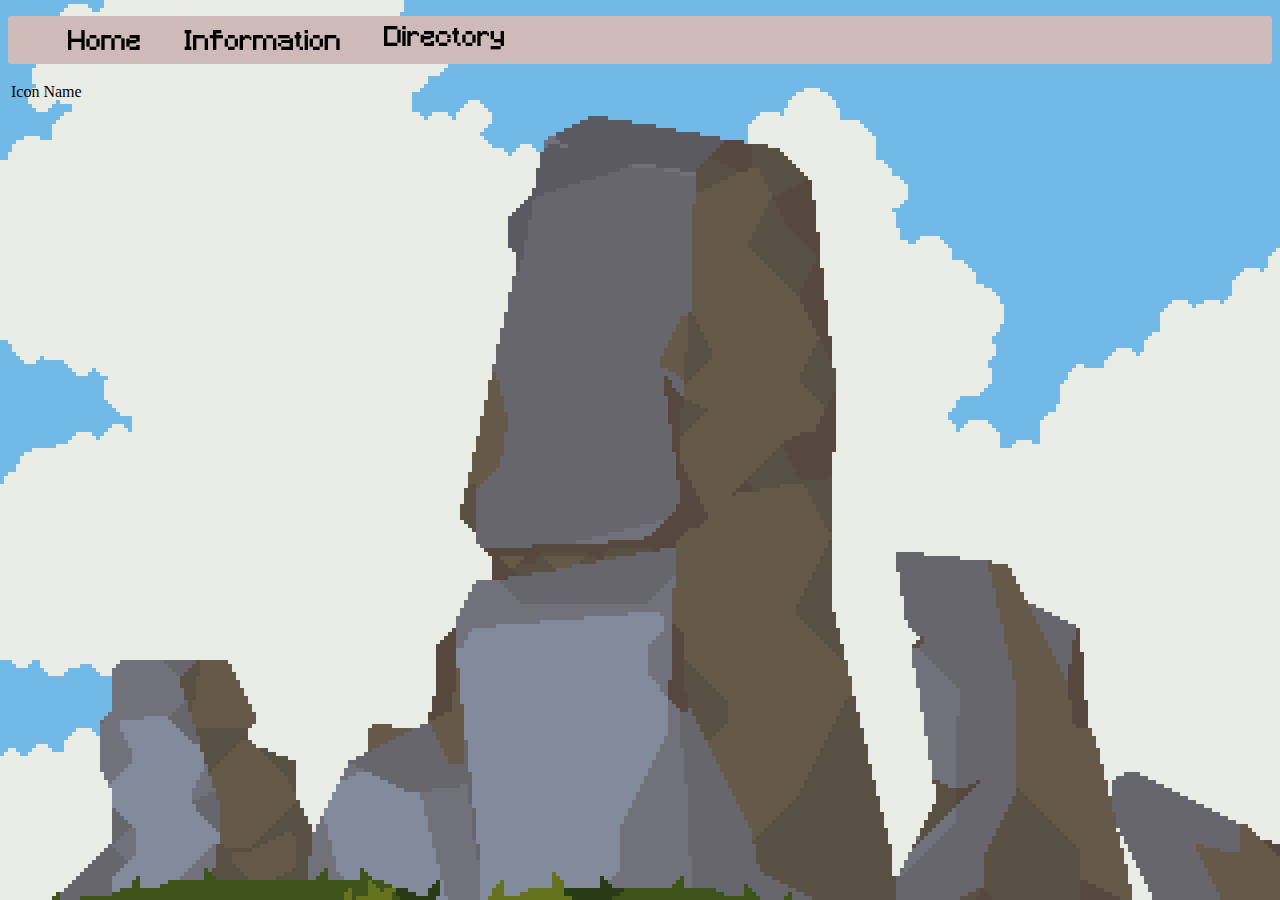
==== Main/Effects/amplify.html @ 5a10e721 "Added Effects" ====
<!DOCTYPE html>
<html lang="en">
<head>
    <meta charset="UTF-8">
    <meta name="viewport" content="width=device-width, initial-scale=1.0">
    <title>Effects/Amplifiers</title>
    <link rel="stylesheet" href="/Main/Styles/equipmentStyles.css">
    <script src="https://code.jquery.com/jquery-1.10.2.js"></script>
</head>
<style>
    body {
        background-image:url("/Images/MyImages/nature_7/origbig.png");
    }
</style>
<body>
    <header>
        <div id="navigation">
            
        </div> 
        <script>
            $(function(){
                $("#navigation").load("/Main/Pages/Sections/nav.html")  ;
            });
        </script> 
    </header>
    <section id="center">
        <div>
            <table id="effects">
                <td>Icon</td>
                <td>Name</td>
            </table>
        </div>
    </section>

</body>
</html>
---- Main/Styles/equipmentStyles.css ----
body {
    overflow:scroll;
    position:relative;
    background-repeat: repeat;
}

.weapon-description{
    font-size:15px;
}

.equipment-nav nav ul li{
    display:inline-block;
    list-style: none;
}
.equipment-nav nav ul{
    padding-right:20px;
    text-align:center;
}
.equipment-nav {
    width: 450px;
}

#center {
    margin-left:auto;
    margin-right:auto;
    
    position:relative;   
    text-align: center;
    
}
#weapons {
    margin-left:20px;
    margin-right:20px;
    background-color:whitesmoke;
    border-collapse:collapse;
    opacity: 0.94;
}
#weapons td{
    border: 1px solid gainsboro;
    padding: 5px;
}
#weapons tr td div{
    height: 100px;
}
#weapons tr td div img{
    height: 90%;
}
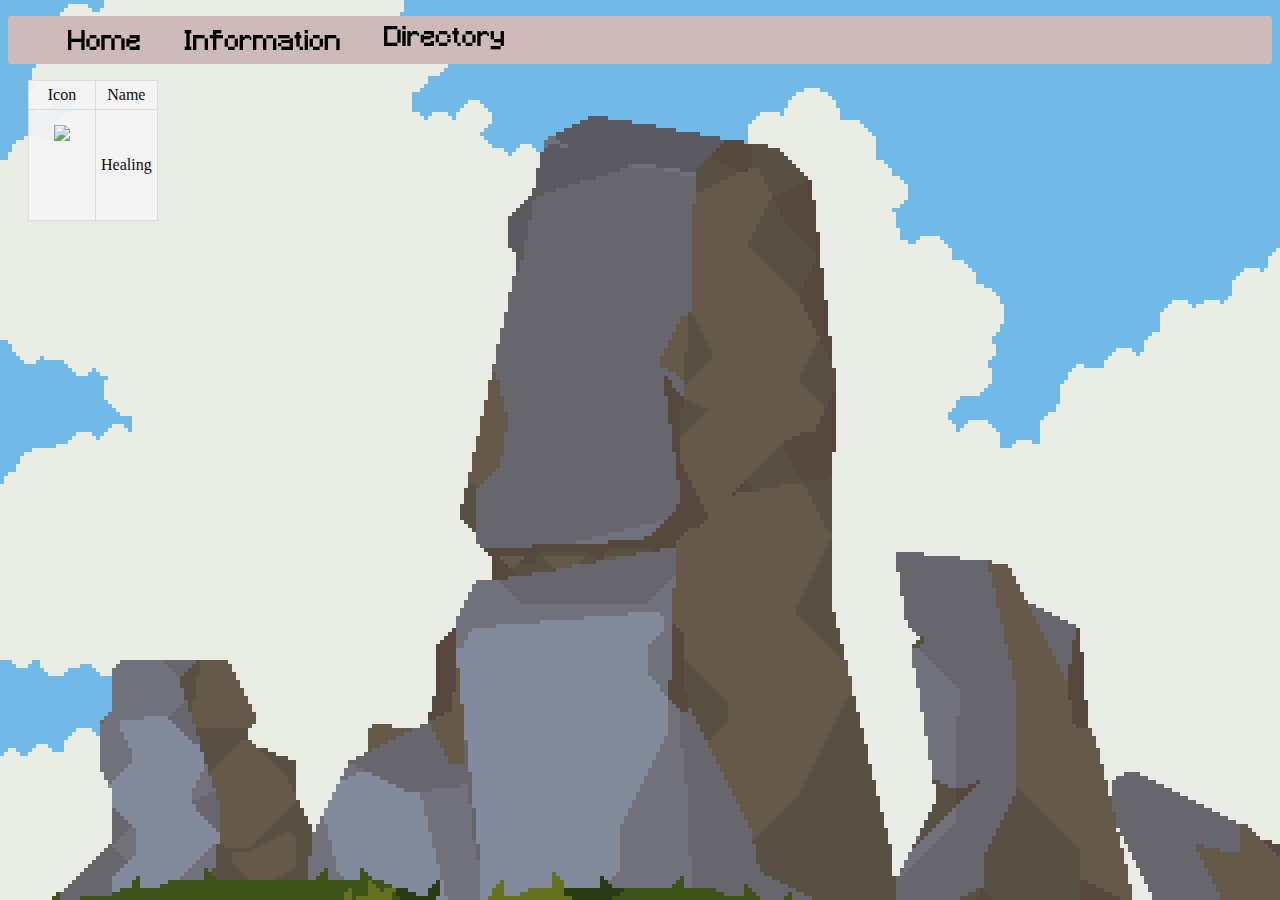
==== commit 28d488bd: "Added and updated "amplify" and "banes" Pages" ====
--- a/Main/Effects/amplify.html
+++ b/Main/Effects/amplify.html
@@ -26,8 +26,21 @@
     <section id="center">
         <div>
             <table id="effects">
-                <td>Icon</td>
-                <td>Name</td>
+                <tr>
+                    <td>Icon</td>
+                    <td>Name</td>
+                </tr>
+                <tr>
+                    <td class="images" id="effect-icon-image">
+                        <div>
+                            <img src="/Images/EffectSprites/#1 - Transparent Icons_54.png">
+                        </div> 
+                    </td>
+                    <td>
+                        Healing
+                    </td>
+                </tr>
+
             </table>
         </div>
     </section>
--- a/Main/Styles/equipmentStyles.css
+++ b/Main/Styles/equipmentStyles.css
@@ -9,17 +9,13 @@
     font-size:15px;
 }
 
-.equipment-nav nav ul li{
-    display:inline-block;
-    list-style: none;
+.weapon-class-description {
+    margin:auto;
+    font-size: 20px;
+    width:97%;
+    background-color: white;
 }
-.equipment-nav nav ul{
-    padding-right:20px;
-    text-align:center;
-}
-.equipment-nav {
-    width: 450px;
-}
+
 
 #center {
     margin-left:auto;
@@ -46,5 +42,22 @@
 #weapons tr td div img{
     height: 90%;
 }
+#effects {
+    margin-left:20px;
+    margin-right:20px;
+    background-color:whitesmoke;
+    border-collapse:collapse;
+    opacity: 0.94;
+}
+#effects td{
+    border: 1px solid gainsboro;
+    padding: 5px;
+}
+#effects tr td div{
+    height: 100px;
+}
+#effects tr td div img{
+    height: 90%;
+}
 
 
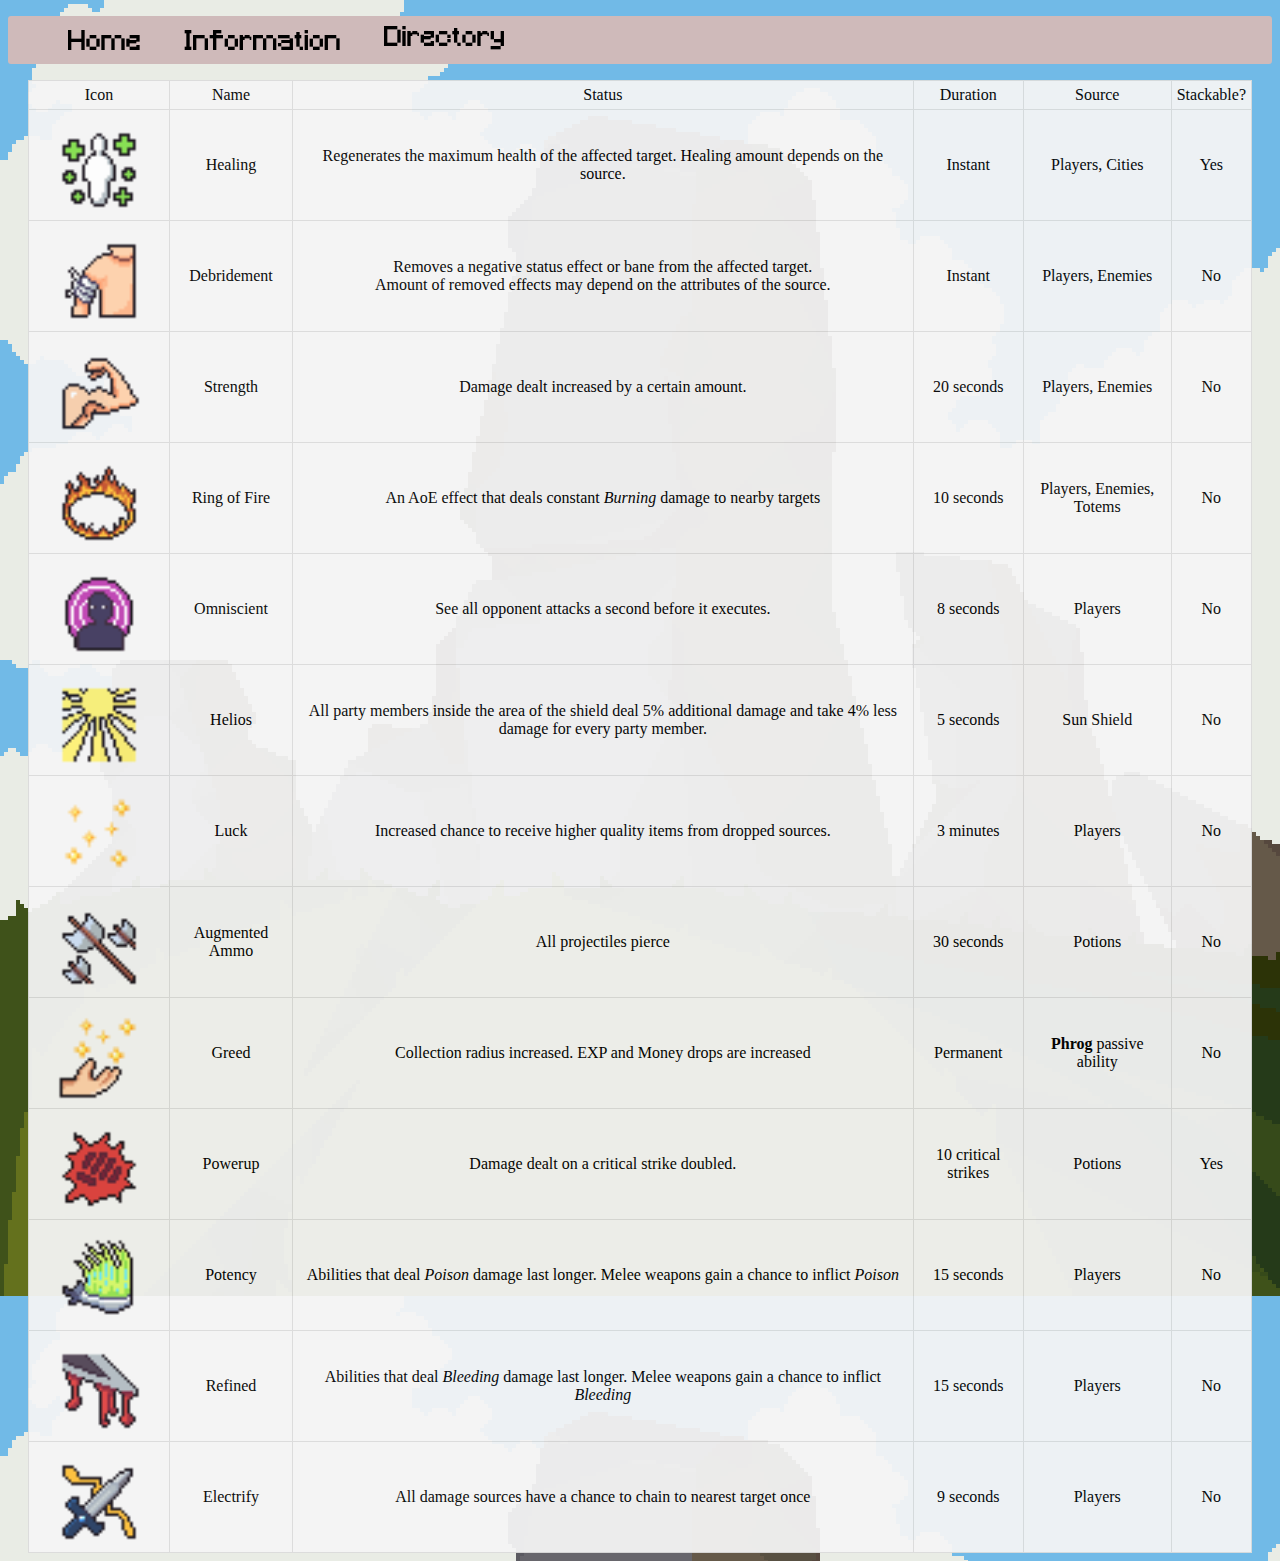
==== commit f3caa344: "added attributes page" ====
--- a/Main/Effects/amplify.html
+++ b/Main/Effects/amplify.html
@@ -29,18 +29,306 @@
                 <tr>
                     <td>Icon</td>
                     <td>Name</td>
-                </tr>
-                <tr>
-                    <td class="images" id="effect-icon-image">
-                        <div>
-                            <img src="/Images/EffectSprites/#1 - Transparent Icons_54.png">
+                    <td>Status</td>
+                    <td>Duration</td>
+                    <td>Source</td>
+                    <td>Stackable?</td>
+                </tr>
+                <tr>
+                    <td class="images" id="effect-icon-image">
+                        <div>
+                            <img src="/Images/EffectSprites/Healing.png">
                         </div> 
                     </td>
                     <td>
                         Healing
                     </td>
-                </tr>
-
+                    <td>
+                        <p class="effect-description">
+                            Regenerates the maximum health of the affected target. Healing amount depends on the source. 
+                        </p>
+                    </td>
+                    <td>
+                        Instant
+                    </td>
+                    <td>
+                        Players, Cities
+                    </td>
+                    <td>
+                        Yes
+                    </td>
+                </tr>
+                <tr>
+                    <td class="images" id="effect-icon-image">
+                        <div>
+                            <img src="/Images/EffectSprites/Debridement.png">
+                        </div>
+                    </td>
+                    <td>
+                        Debridement
+                    </td>
+                    <td>
+                        <p class="effect-description">
+                            Removes a negative status effect or bane from the affected target. <br>Amount of removed effects may depend on the
+                            attributes of the source.
+                        </p>
+                    </td>
+                    <td>
+                        Instant
+                    </td>
+                    <td>Players, Enemies</td>
+                    <td>
+                        No
+                    </td>
+                </tr>
+                <tr>
+                    <td class="images" id="effect-icon-image">
+                        <div>
+                            <img src="/Images/EffectSprites/Strength.png">
+                        </div>
+                    </td>
+                    <td>
+                        Strength
+                    </td>
+                    <td>
+                        <p class="effect-description">
+                            Damage dealt increased by a certain amount. 
+                        </p>
+                    </td>
+                    <td>
+                        20 seconds
+                    </td>
+                    <td>Players, Enemies</td>
+                    <td>
+                        No
+                    </td>
+                </tr>
+                <tr>
+                    <td class="images" id="effect-icon-image">
+                        <div>
+                            <img src="/Images/EffectSprites/RingOfFire.png">
+                        </div>
+                    </td>
+                    <td>
+                        Ring of Fire
+                    </td>
+                    <td>
+                        <p class="effect-description">
+                            An AoE effect that deals constant <i>Burning</i> damage to nearby targets
+                        </p>
+                    </td>
+                    <td>
+                        10 seconds
+                    </td>
+                    <td>Players, Enemies, Totems</td>
+                    <td>
+                        No
+                    </td>
+                </tr>
+                <tr>
+                    <td class="images" id="effect-icon-image">
+                        <div>
+                            <img src="/Images/EffectSprites/Omniscient.png">
+                        </div>
+                    </td>
+                    <td>
+                        Omniscient
+                    </td>
+                    <td>
+                        <p class="effect-description">
+                            See all opponent attacks a second before it executes. 
+                        </p>
+                    </td>
+                    <td>
+                        8 seconds
+                    </td>
+                    <td>Players</td>
+                    <td>
+                        No
+                    </td>
+                </tr>
+                <tr>
+                    <td class="images" id="effect-icon-image">
+                        <div>
+                            <img src="/Images/EffectSprites/Helios.png">
+                        </div>
+                    </td>
+                    <td>
+                        Helios
+                    </td>
+                    <td>
+                        <p class="effect-description">
+                            All party members inside the area of the shield deal 5% additional damage and take 4% less damage for every party member.
+                        </p>
+                    </td>
+                    <td>
+                        5 seconds
+                    </td>
+                    <td>Sun Shield</td>
+                    <td>
+                        No
+                    </td>
+                </tr>
+                <tr>
+                    <td class="images" id="effect-icon-image">
+                        <div>
+                            <img src="/Images/EffectSprites/Luck.png">
+                        </div>
+                    </td>
+                    <td>
+                        Luck
+                    </td>
+                    <td>
+                        <p class="effect-description">
+                            Increased chance to receive higher quality items from dropped sources.
+                        </p>
+                    </td>
+                    <td>
+                        3 minutes
+                    </td>
+                    <td>Players</td>
+                    <td>
+                        No
+                    </td>
+                </tr>    
+                <tr>
+                    <td class="images" id="effect-icon-image">
+                        <div>
+                            <img src="/Images/EffectSprites/ProjectileBonus.png">
+                        </div>
+                    </td>
+                    <td>
+                        Augmented Ammo
+                    </td>
+                    <td>
+                        <p class="effect-description">
+                            All projectiles pierce
+                        </p>
+                    </td>
+                    <td>
+                        30 seconds
+                    </td>
+                    <td>Potions</td>
+                    <td>
+                        No
+                    </td>
+                </tr>     
+                <tr>
+                    <td class="images" id="effect-icon-image">
+                        <div>
+                            <img src="/Images/EffectSprites/IncreaseDrops.png">
+                        </div>
+                    </td>
+                    <td>
+                        Greed
+                    </td>
+                    <td>
+                        <p class="effect-description">
+                            Collection radius increased. EXP and Money drops are increased
+                        </p>
+                    </td>
+                    <td>
+                        Permanent
+                    </td>
+                    <td><b>Phrog</b> passive ability</td>
+                    <td>
+                        No
+                    </td>
+                </tr>       
+                <tr>
+                    <td class="images" id="effect-icon-image">
+                        <div>
+                            <img src="/Images/EffectSprites/CriticalDamage.png">
+                        </div>
+                    </td>
+                    <td>
+                        Powerup
+                    </td>
+                    <td>
+                        <p class="effect-description">
+                            Damage dealt on a critical strike doubled.
+                        </p>
+                    </td>
+                    <td>
+                        10 critical strikes
+                    </td>
+                    <td>Potions</td>
+                    <td>
+                        Yes
+                    </td>
+                </tr>
+                <tr>
+                    <td class="images" id="effect-icon-image">
+                        <div>
+                            <img src="/Images/EffectSprites/PoisonTip.png">
+                        </div> 
+                    </td>
+                    <td>
+                        Potency
+                    </td>
+                    <td>
+                        <p class="effect-description">
+                            Abilities that deal <i>Poison</i> damage last longer. Melee weapons gain a chance to inflict <i>Poison</i>
+                        </p>
+                    </td>
+                    <td>
+                        15 seconds
+                    </td>
+                    <td>
+                        Players
+                    </td>
+                    <td>
+                        No
+                    </td>
+                </tr>
+                <tr>
+                    <td class="images" id="effect-icon-image">
+                        <div>
+                            <img src="/Images/EffectSprites/SharpTip.png">
+                        </div> 
+                    </td>
+                    <td>
+                        Refined
+                    </td>
+                    <td>
+                        <p class="effect-description">
+                            Abilities that deal <i>Bleeding</i> damage last longer. Melee weapons gain a chance to inflict <i>Bleeding</i>
+                        </p>
+                    </td>
+                    <td>
+                        15 seconds
+                    </td>
+                    <td>
+                        Players
+                    </td>
+                    <td>
+                        No
+                    </td>
+                </tr>
+                <tr>
+                    <td class="images" id="effect-icon-image">
+                        <div>
+                            <img src="/Images/EffectSprites/Taser.png">
+                        </div> 
+                    </td>
+                    <td>
+                        Electrify
+                    </td>
+                    <td>
+                        <p class="effect-description">
+                            All damage sources have a chance to chain to nearest target once
+                        </p>
+                    </td>
+                    <td>
+                        9 seconds
+                    </td>
+                    <td>
+                        Players
+                    </td>
+                    <td>
+                        No
+                    </td>
+                </tr>
             </table>
         </div>
     </section>
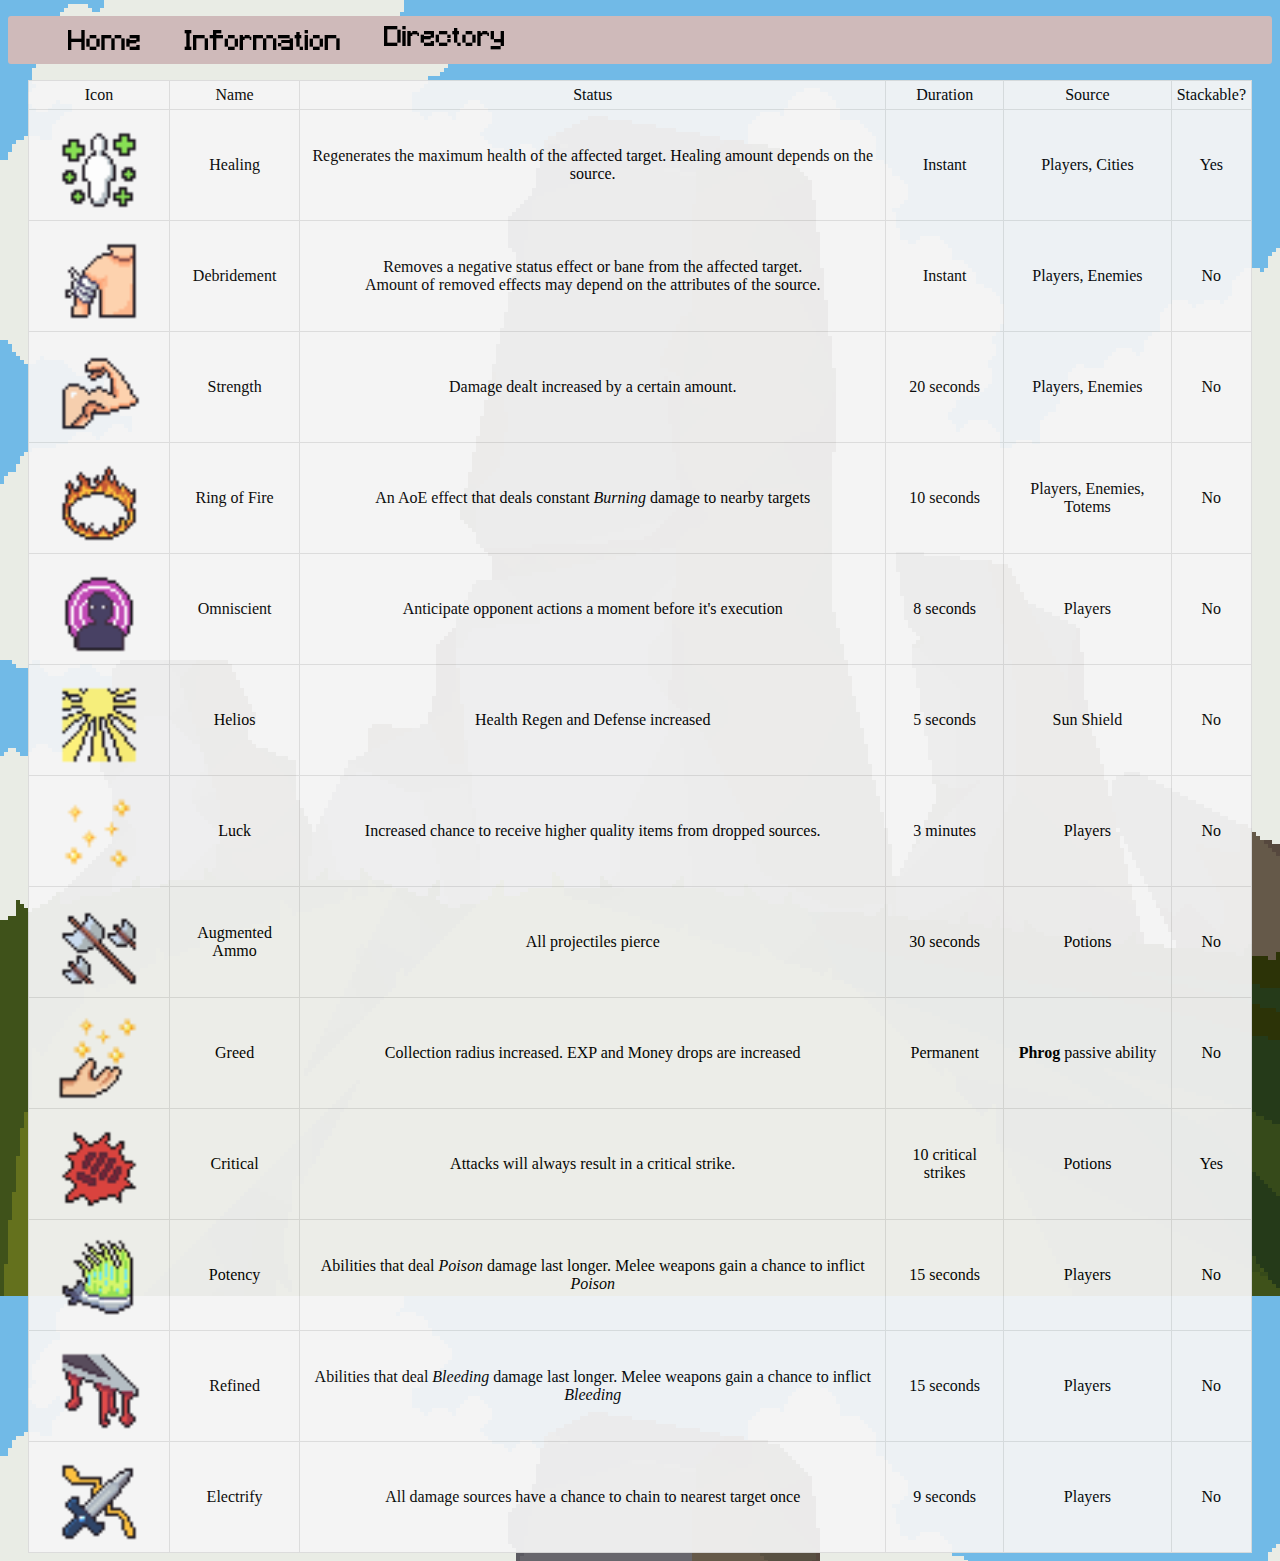
==== commit 24eeae46: "Added some content" ====
--- a/Main/Effects/amplify.html
+++ b/Main/Effects/amplify.html
@@ -136,7 +136,7 @@
                     </td>
                     <td>
                         <p class="effect-description">
-                            See all opponent attacks a second before it executes. 
+                            Anticipate opponent actions a moment before it's execution
                         </p>
                     </td>
                     <td>
@@ -158,7 +158,7 @@
                     </td>
                     <td>
                         <p class="effect-description">
-                            All party members inside the area of the shield deal 5% additional damage and take 4% less damage for every party member.
+                            Health Regen and Defense increased
                         </p>
                     </td>
                     <td>
@@ -242,11 +242,11 @@
                         </div>
                     </td>
                     <td>
-                        Powerup
-                    </td>
-                    <td>
-                        <p class="effect-description">
-                            Damage dealt on a critical strike doubled.
+                        Critical
+                    </td>
+                    <td>
+                        <p class="effect-description">
+                            Attacks will always result in a critical strike.
                         </p>
                     </td>
                     <td>
--- a/Main/Styles/equipmentStyles.css
+++ b/Main/Styles/equipmentStyles.css
@@ -26,8 +26,8 @@
     
 }
 #weapons {
-    margin-left:20px;
-    margin-right:20px;
+    padding-left:20px;
+    padding-right:20px;
     background-color:whitesmoke;
     border-collapse:collapse;
     opacity: 0.94;
@@ -38,9 +38,13 @@
 }
 #weapons tr td div{
     height: 100px;
+    align-items: center;
+    justify-content: center;
+    align-content: center;
+    padding-right: 15px;
 }
 #weapons tr td div img{
-    height: 90%;
+    width: 50%;
 }
 #effects {
     margin-left:20px;
